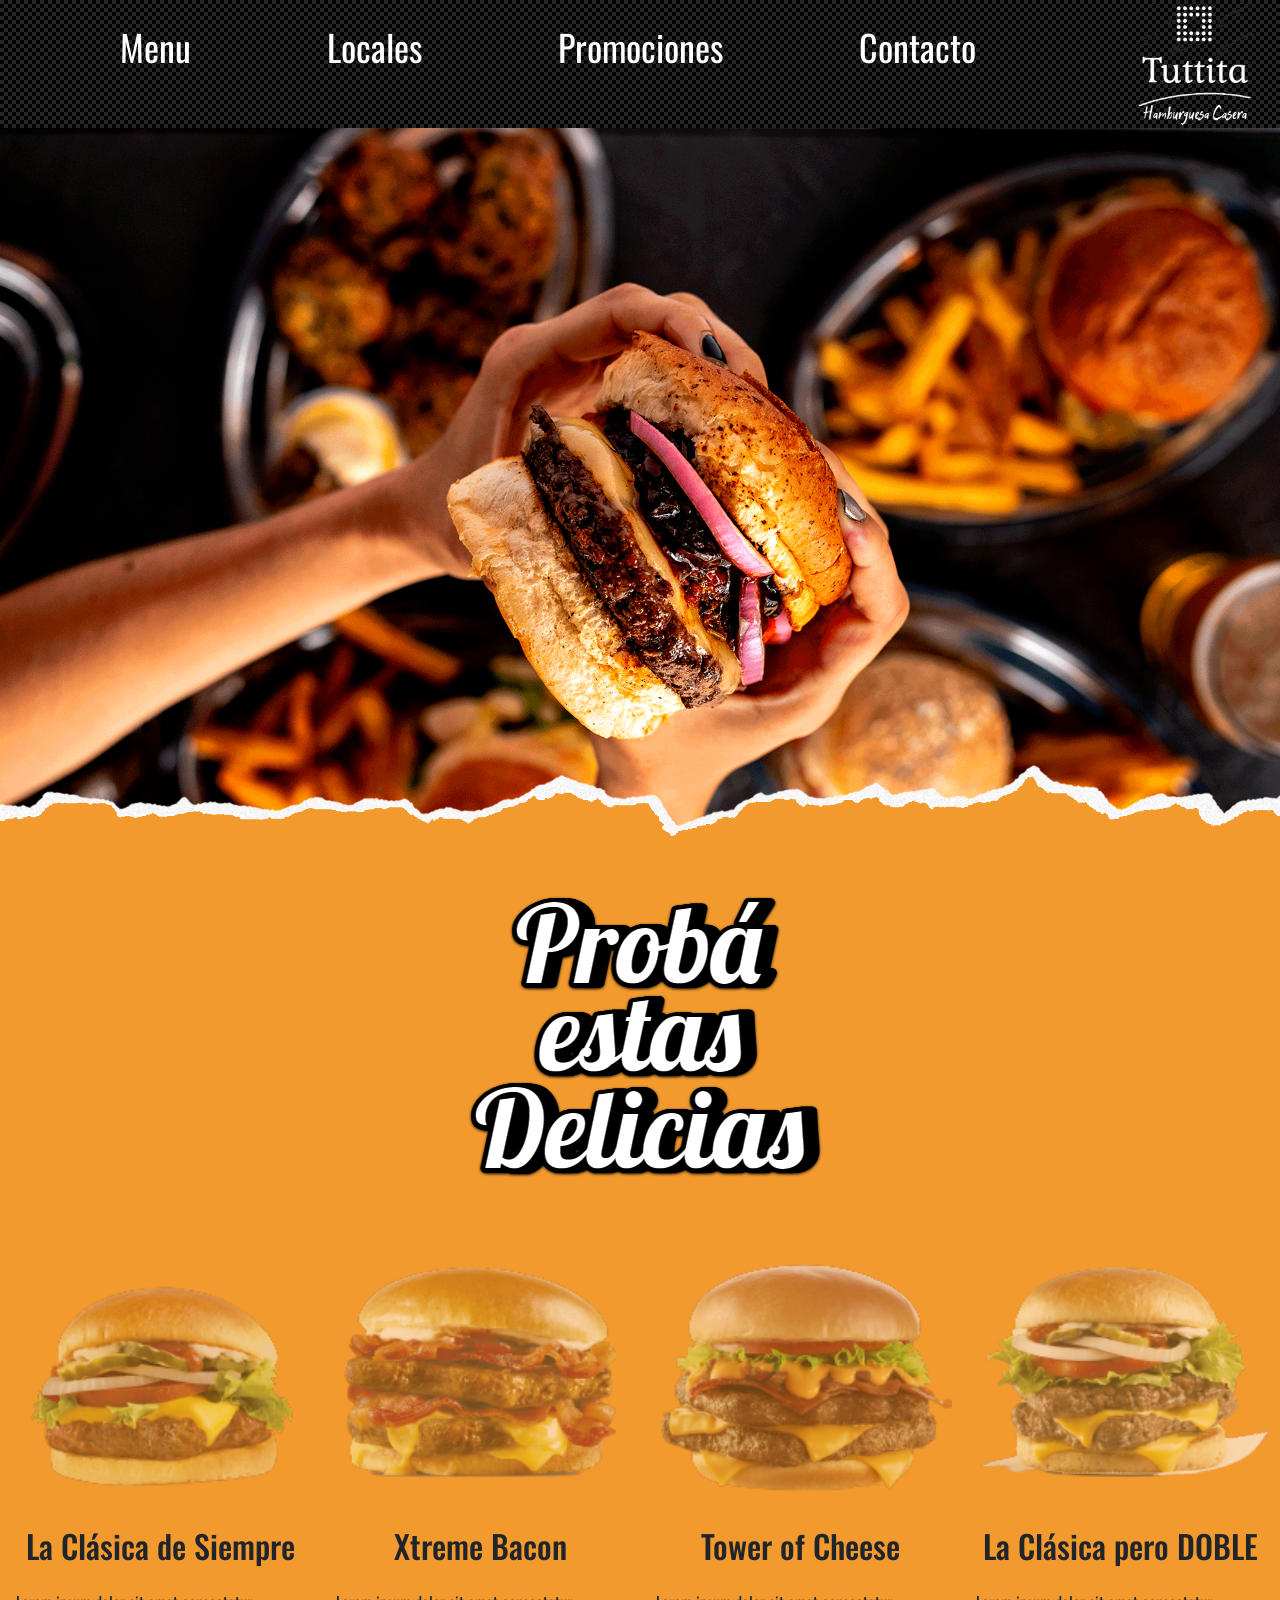
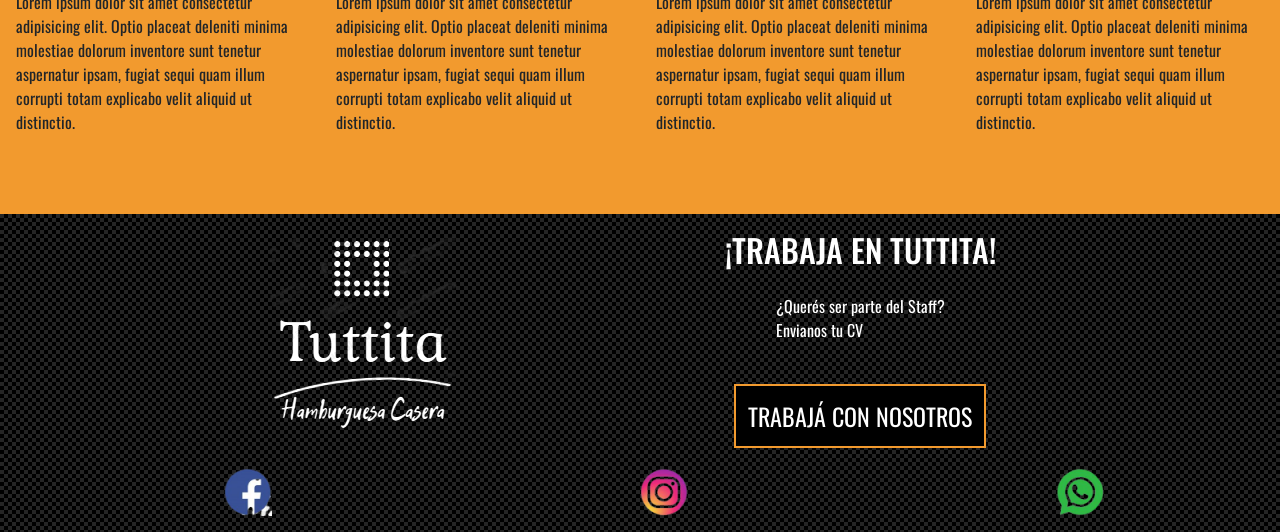
==== index.html @ 18575b44 "sin detalles" ====
<!DOCTYPE html>
<html lang="en">

<head>
	<meta charset="UTF-8">
	<meta name="viewport" content="width=device-width">
	<link rel="shortcut icon" href="./img/favicon.png">
	<link rel="stylesheet" href="./bootstrap/css/bootstrap.min.css">
	<script src="./bootstrap/js/jquery.slim.min.js"></script>
	<script src="./bootstrap/js/bootstrap.bundle.min.js"></script>
	<link rel="stylesheet" href="./css/estilos.css">
	<title>TUTTITA</title>
</head>

<body>
	<!-- Wrapper -->
	<div id="wrapper">
		<!-- Header -->
		<header>
			<div>
			<nav class="navbar navbar-expand-md navbar-dark justify-content-start mt-1">
				<a class="navbar-brand" href="#"></a>
				<button class="navbar-toggler mt-1" type="button" data-toggle="collapse"
					data-target="#navbarSupportedContent" aria-controls="navbarSupportedContent" aria-expanded="false"
					aria-label="Toggle navigation">
					<span class="navbar-toggler-icon"></span>
				</button>
				
					<div class="collapse navbar-collapse" id="navbarSupportedContent">
						<ul class="navbar-nav mr-auto">
							<li class="nav-item">
								<a class="nav-link" href="./pages/menu.html">Menu</a></a>
							</li>
							<li class="nav-item">
								<a class="nav-link" href="./pages/Locales.html">Locales</a>
							</li>
							<li class="nav-item">
								<a class="nav-link" href="./pages/promociones.html">Promociones</a>
							</li>
							<li class="nav-item">
								<a class="nav-link" href="./pages/contacto.html">Contacto</a>
							</li>
						</ul>
					</div>
			</nav>
			</div>
			<div>
				<a class="logo_link" href="./index.html"> <img class="logo"
						src="./img/logo2-removebg-preview.png" alt="logo_tuttita"></a>
			</div>

		</header>
		<!-- Hamburguesa de Fondo -->
		<section id="HamburguesaFondo">
			<div class="hamburguer1920">
				<img src="./img/fondo1920x1080.png" alt="Hamburguesa de Fondo">
			</div>
		</section>
		<!-- Disfruta estas delicias -->
		<section id="Cartel">
			<div>
				<img src="./img/inkpx-word-art.png" alt="Cartel">
			</div>
		</section>
		<!-- Hamburguesas -->
		<section id="burguershow">
			<div class="hamburguers">
				<div class="burguer_image">
					<img src="./img/Hamburguesas sin bg/ClasicaSimple.png" alt="Hamburguesa Clasica">
					<h2>La Clásica de Siempre</h2>
					<p>Lorem ipsum dolor sit amet consectetur adipisicing elit. Optio placeat deleniti minima molestiae
						dolorum inventore sunt tenetur aspernatur ipsam, fugiat sequi quam illum corrupti totam
						explicabo velit aliquid ut distinctio.</p>
				</div>
				<div class="burguer_image">
					<img src="./img/Hamburguesas sin bg/BaconFull.png" alt="Hamburguesa con Bacon">
					<h2>Xtreme Bacon</h2>
					<p>Lorem ipsum dolor sit amet consectetur adipisicing elit. Optio placeat deleniti minima molestiae
						dolorum inventore sunt tenetur aspernatur ipsam, fugiat sequi quam illum corrupti totam
						explicabo velit aliquid ut distinctio.</p>
				</div>
				<div class="burguer_image">
					<img src="./img/Hamburguesas sin bg/FullCheddar.png" alt="Hamburguesa con Cheddar">
					<h2>Tower of Cheese</h2>
					<p>Lorem ipsum dolor sit amet consectetur adipisicing elit. Optio placeat deleniti minima molestiae
						dolorum inventore sunt tenetur aspernatur ipsam, fugiat sequi quam illum corrupti totam
						explicabo velit aliquid ut distinctio.</p>
				</div>
				<div class="burguer_image">
					<img src="./img/Hamburguesas sin bg/ClasicaDoble.png" alt="Hamburguesa con Cheddar">
					<h2>La Clásica pero DOBLE</h2>
					<p>Lorem ipsum dolor sit amet consectetur adipisicing elit. Optio placeat deleniti minima molestiae
						dolorum inventore sunt tenetur aspernatur ipsam, fugiat sequi quam illum corrupti totam
						explicabo velit aliquid ut distinctio.</p>
				</div>
			</div>
		</section>
		<!-- My Footer -->
		<footer id="myfooter">
			<div class="footerdad">
				<div class="logo_footer">
					<img src="./img/logo2-removebg-preview.png" alt="logo_tuttita">
				</div>
				<div class="workwithus">
					<h2>¡TRABAJA EN TUTTITA!</h2>
					<p>¿Querés ser parte del Staff?<br />
						Envianos tu CV</p>
						<br />
					<a class="trabaja" href="mailto:tuttirodriguez@gmail.com">TRABAJÁ CON NOSOTROS</a>
				</div>
			</div>
			<div class="Socialsc d-flex justify-content-around p-3">
				<div>
					<a href="#"></a>
					<img src="./img/facebookicono-removebg-preview.png" alt="icono de facebook">
				</div>
				<div>
					<a href="#"></a>
					<img src="./img/instagramicono-removebg-preview.png" alt="icono de instagram">
				</div>
				<div>
					<a href="#"></a>
					<img src="./img/Whatssap-removebg-preview.png" alt="icono de Whatssap">
				</div>
			</div>
		</footer>
	</div>
</body>

</html>
---- css/estilos.css ----
@import url('https://fonts.googleapis.com/css2?family=Oswald:wght@300&display=swap');

* {
    margin: 0;
    padding: 0;
    box-sizing: border-box;
}

html,
body {
    width: 100%;
    height: 100vh;
    box-sizing: border-box;
    font-family: Oswald;
    background-color: #F29A2E;
}

/* WRAPPER-INDEX */

#wrapper {
    display: grid;
    grid-template-areas:
        "header"
        "imagenfondo"
        "cartel"
        "burgas"
        "footer";
    grid-template-rows: auto;
    width: 100%;
    height: 100vh;
}

header {
    grid-area: header;
    background-image: url(../img/tramaHeader.png);
    background-repeat: repeat;
    background-color: black;
    display: flex;
    justify-content: space-between;
}

.logo {
    width: 5em;
}

li,
a {
    list-style-type: none;
    text-decoration: none;
    margin: 0 1em;
    color: white;
    font-size: 1.5em;
}


.navbar-dark .navbar-nav .nav-link {
    color: white;
}

.navbar-dark .navbar-nav .nav-link:hover {
    text-decoration: none;
    color: #F29A2E;
    transition: all 0.25s;
}

#HamburguesaFondo {
    grid-area: imagenfondo;
    display: flex;
    justify-content: center;
}


.hamburguer1920 img {
    width: 100%;
}

section#Cartel {
    grid-area: cartel;
    display: flex;
    justify-content: center;
}

section#burguershow {
    grid-area: burgas;
    display: flex;
    flex-direction: column;
}

.hamburguers {
    display: flex;
    justify-content: space-around;
    flex-direction: row;
    margin-bottom: 3em;
}

.burguer_image {
    display: flex;
    flex-direction: column;
    align-items: center;
}

.burguer_image img {
    width: 19em;
    opacity: 0.6;
}

.burguer_image img:hover {
    opacity: 1;
    transform: scale(1.10);
    transition: all 1s;
}

p {
    padding: 1em;
}

#myfooter {
    grid-area: footer;
    background-image: url(../img/tramaHeader.png);
    background-color: black;
    color: #fff;
}

.footerdad {
    display: flex;
    justify-content: space-evenly;
    padding: 1.1em;
}

.workwithus h2, p {
    display: flex;
    justify-content: center;
}

.trabaja {
    border: 2px solid #F29A2E;
    padding: 0.5em;
    background-color: black;
}

.trabaja:hover {
    text-decoration: none;
    color: #F29A2E;
    transition: all 0.25s;
}



.Socialsc img {
    width: 3em;
}


/* INDEX MEDIA QUERY */

@media screen and (min-width:992px) and (max-width:1199px) {
    
    .logo {
        width: 70%;
    }
}

@media screen and (min-width:768px) and (max-width:991px) {
    
    .logo {
        width: 50%;
    }
}

@media screen and (min-width:576px) and (max-width:767px) {
    
    .logo {
        width: 5%;
        visibility: hidden;
    }

    .hamburguers {
        display: flex;
        justify-content: space-around;
        flex-wrap: wrap;
    }

    .burguer_image {
        width: 20em;
    }
}

@media screen and (min-width:361px) and (max-width:575px) {

    

    .logo {
        width: 5%;
        visibility: hidden;
    }

    .hamburguers {
        display: flex;
        justify-content: space-around;
        flex-wrap: wrap;
    }

    .burguer_image {
        width: 20em;
    }

    .logowithsocials img {
        width: 75%;
    }

    .trabaja {
        font-size: 1em;
    }
}

@media screen and (min-width:0px) and (max-width:360px) {

    

    body {
        font-size: 0.6rem;
    }

    .logo {
        width: 5%;
        visibility: hidden;
    }

    .hamburguers {
        display: flex;
        justify-content: space-around;
        flex-direction: column;
        align-items: center;
        margin-bottom: 3em;
        margin: 0 10em 10em 10em;
    }

    .burguer_image img {
        width: 90%;
    }

    .workwithus a {
        font-size: 1em;
    }

    p {
        visibility: hidden;
    }

}
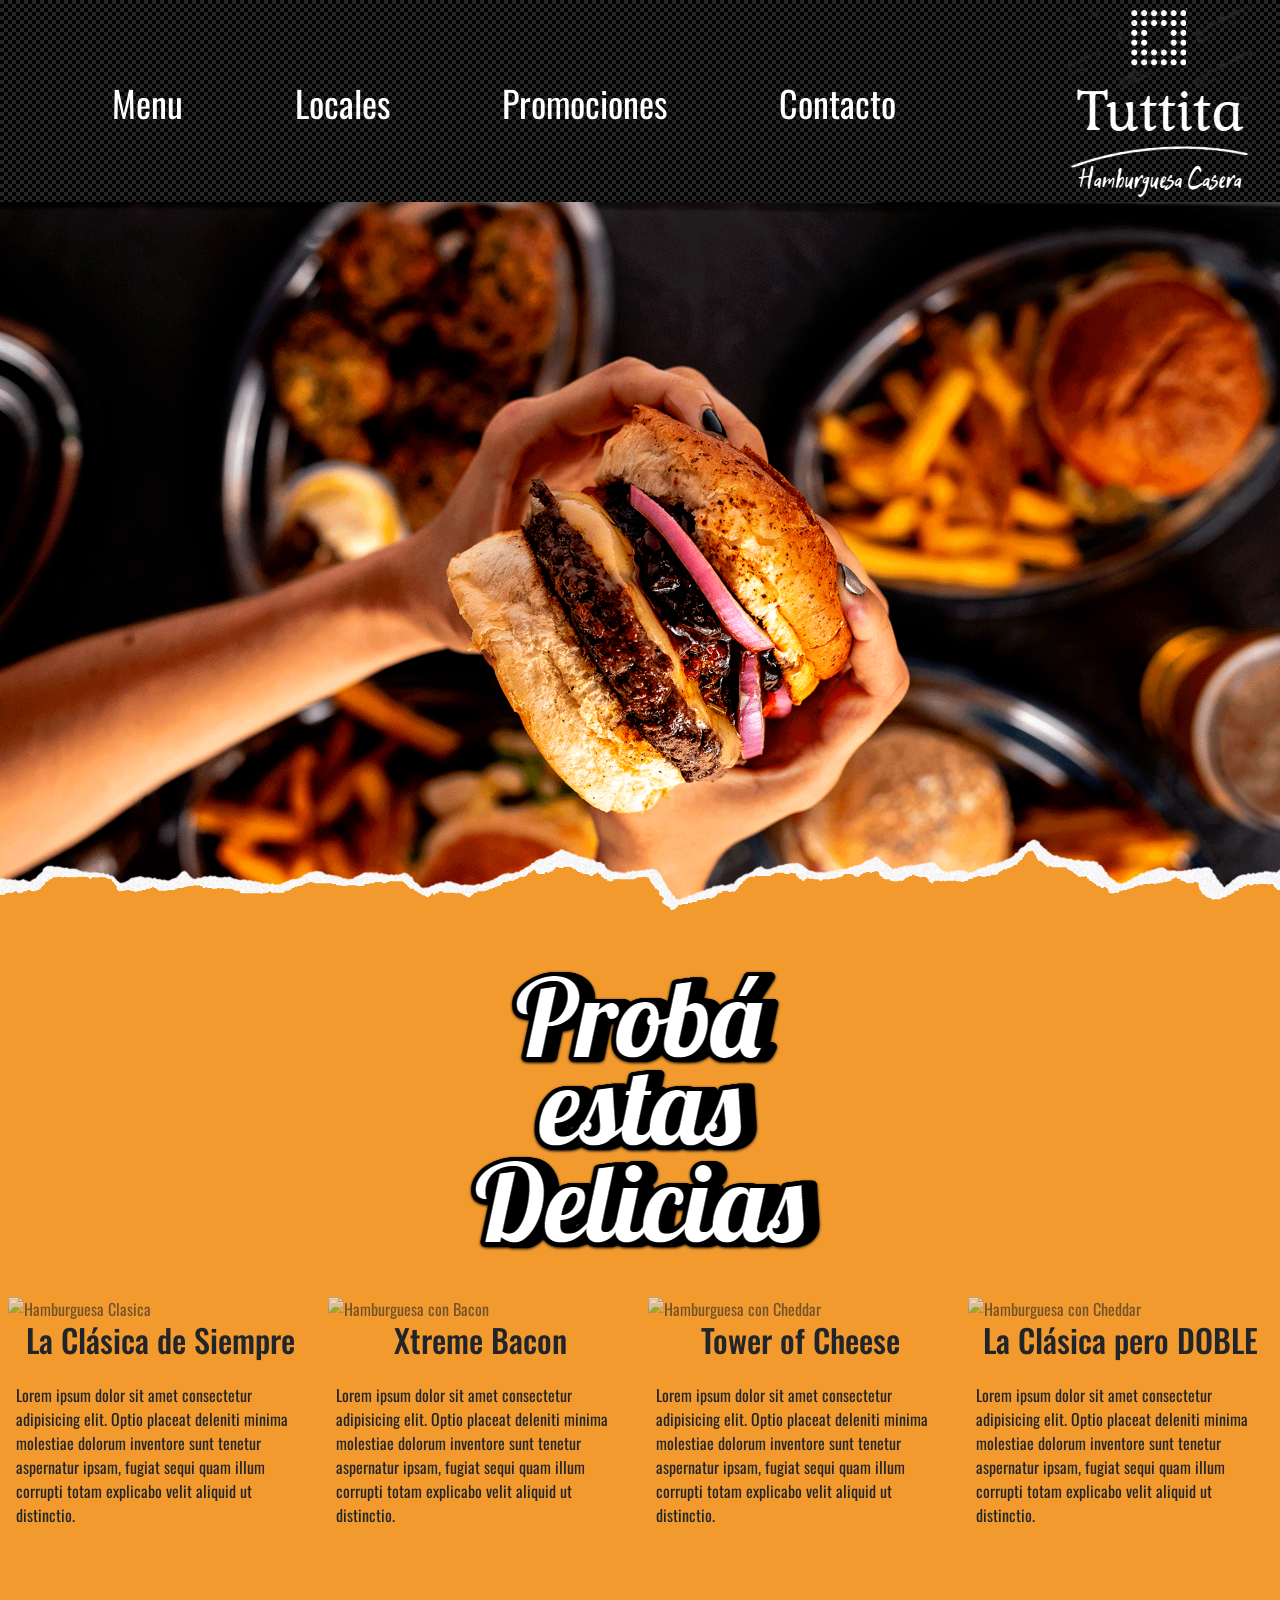
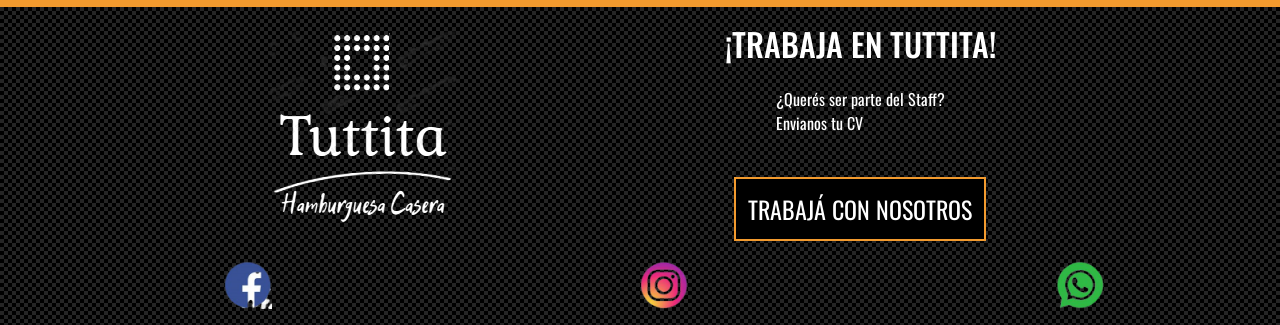
==== commit e2c663ba: "actualizacion del dia 07/07/2022" ====
--- a/index.html
+++ b/index.html
@@ -17,7 +17,7 @@
 	<div id="wrapper">
 		<!-- Header -->
 		<header>
-			<div>
+			<div class="menu_item">
 			<nav class="navbar navbar-expand-md navbar-dark justify-content-start mt-1">
 				<a class="navbar-brand" href="#"></a>
 				<button class="navbar-toggler mt-1" type="button" data-toggle="collapse"
@@ -32,7 +32,7 @@
 								<a class="nav-link" href="./pages/menu.html">Menu</a></a>
 							</li>
 							<li class="nav-item">
-								<a class="nav-link" href="./pages/Locales.html">Locales</a>
+								<a class="nav-link" href="./pages/locales.html">Locales</a>
 							</li>
 							<li class="nav-item">
 								<a class="nav-link" href="./pages/promociones.html">Promociones</a>
@@ -44,9 +44,8 @@
 					</div>
 			</nav>
 			</div>
-			<div>
-				<a class="logo_link" href="./index.html"> <img class="logo"
-						src="./img/logo2-removebg-preview.png" alt="logo_tuttita"></a>
+			<div class="logo_header">
+				<a class="logo_link" href="./index.html"> <img src="./img/logo2-removebg-preview.png" alt="logo_tuttita"></a>
 			</div>
 
 		</header>
@@ -66,28 +65,28 @@
 		<section id="burguershow">
 			<div class="hamburguers">
 				<div class="burguer_image">
-					<img src="./img/Hamburguesas sin bg/ClasicaSimple.png" alt="Hamburguesa Clasica">
+					<img src="./img/Hamburguesassinbg/ClasicaSimple.png" alt="Hamburguesa Clasica">
 					<h2>La Clásica de Siempre</h2>
 					<p>Lorem ipsum dolor sit amet consectetur adipisicing elit. Optio placeat deleniti minima molestiae
 						dolorum inventore sunt tenetur aspernatur ipsam, fugiat sequi quam illum corrupti totam
 						explicabo velit aliquid ut distinctio.</p>
 				</div>
 				<div class="burguer_image">
-					<img src="./img/Hamburguesas sin bg/BaconFull.png" alt="Hamburguesa con Bacon">
+					<img src="./img/Hamburguesassinbg/BaconFull.png" alt="Hamburguesa con Bacon">
 					<h2>Xtreme Bacon</h2>
 					<p>Lorem ipsum dolor sit amet consectetur adipisicing elit. Optio placeat deleniti minima molestiae
 						dolorum inventore sunt tenetur aspernatur ipsam, fugiat sequi quam illum corrupti totam
 						explicabo velit aliquid ut distinctio.</p>
 				</div>
 				<div class="burguer_image">
-					<img src="./img/Hamburguesas sin bg/FullCheddar.png" alt="Hamburguesa con Cheddar">
+					<img src="./img/Hamburguesassinbg/FullCheddar.png" alt="Hamburguesa con Cheddar">
 					<h2>Tower of Cheese</h2>
 					<p>Lorem ipsum dolor sit amet consectetur adipisicing elit. Optio placeat deleniti minima molestiae
 						dolorum inventore sunt tenetur aspernatur ipsam, fugiat sequi quam illum corrupti totam
 						explicabo velit aliquid ut distinctio.</p>
 				</div>
 				<div class="burguer_image">
-					<img src="./img/Hamburguesas sin bg/ClasicaDoble.png" alt="Hamburguesa con Cheddar">
+					<img src="./img/Hamburguesassinbg/ClasicaDoble.png" alt="Hamburguesa con Cheddar">
 					<h2>La Clásica pero DOBLE</h2>
 					<p>Lorem ipsum dolor sit amet consectetur adipisicing elit. Optio placeat deleniti minima molestiae
 						dolorum inventore sunt tenetur aspernatur ipsam, fugiat sequi quam illum corrupti totam
--- a/css/estilos.css
+++ b/css/estilos.css
@@ -39,17 +39,21 @@
     justify-content: space-between;
 }
 
-.logo {
-    width: 5em;
+.menu_item {
+    display: flex;
 }
 
 li,
 a {
     list-style-type: none;
     text-decoration: none;
-    margin: 0 1em;
+    margin: 0 1.5rem;
     color: white;
     font-size: 1.5em;
+}
+
+.logo {
+    width: 15rem;
 }
 
 
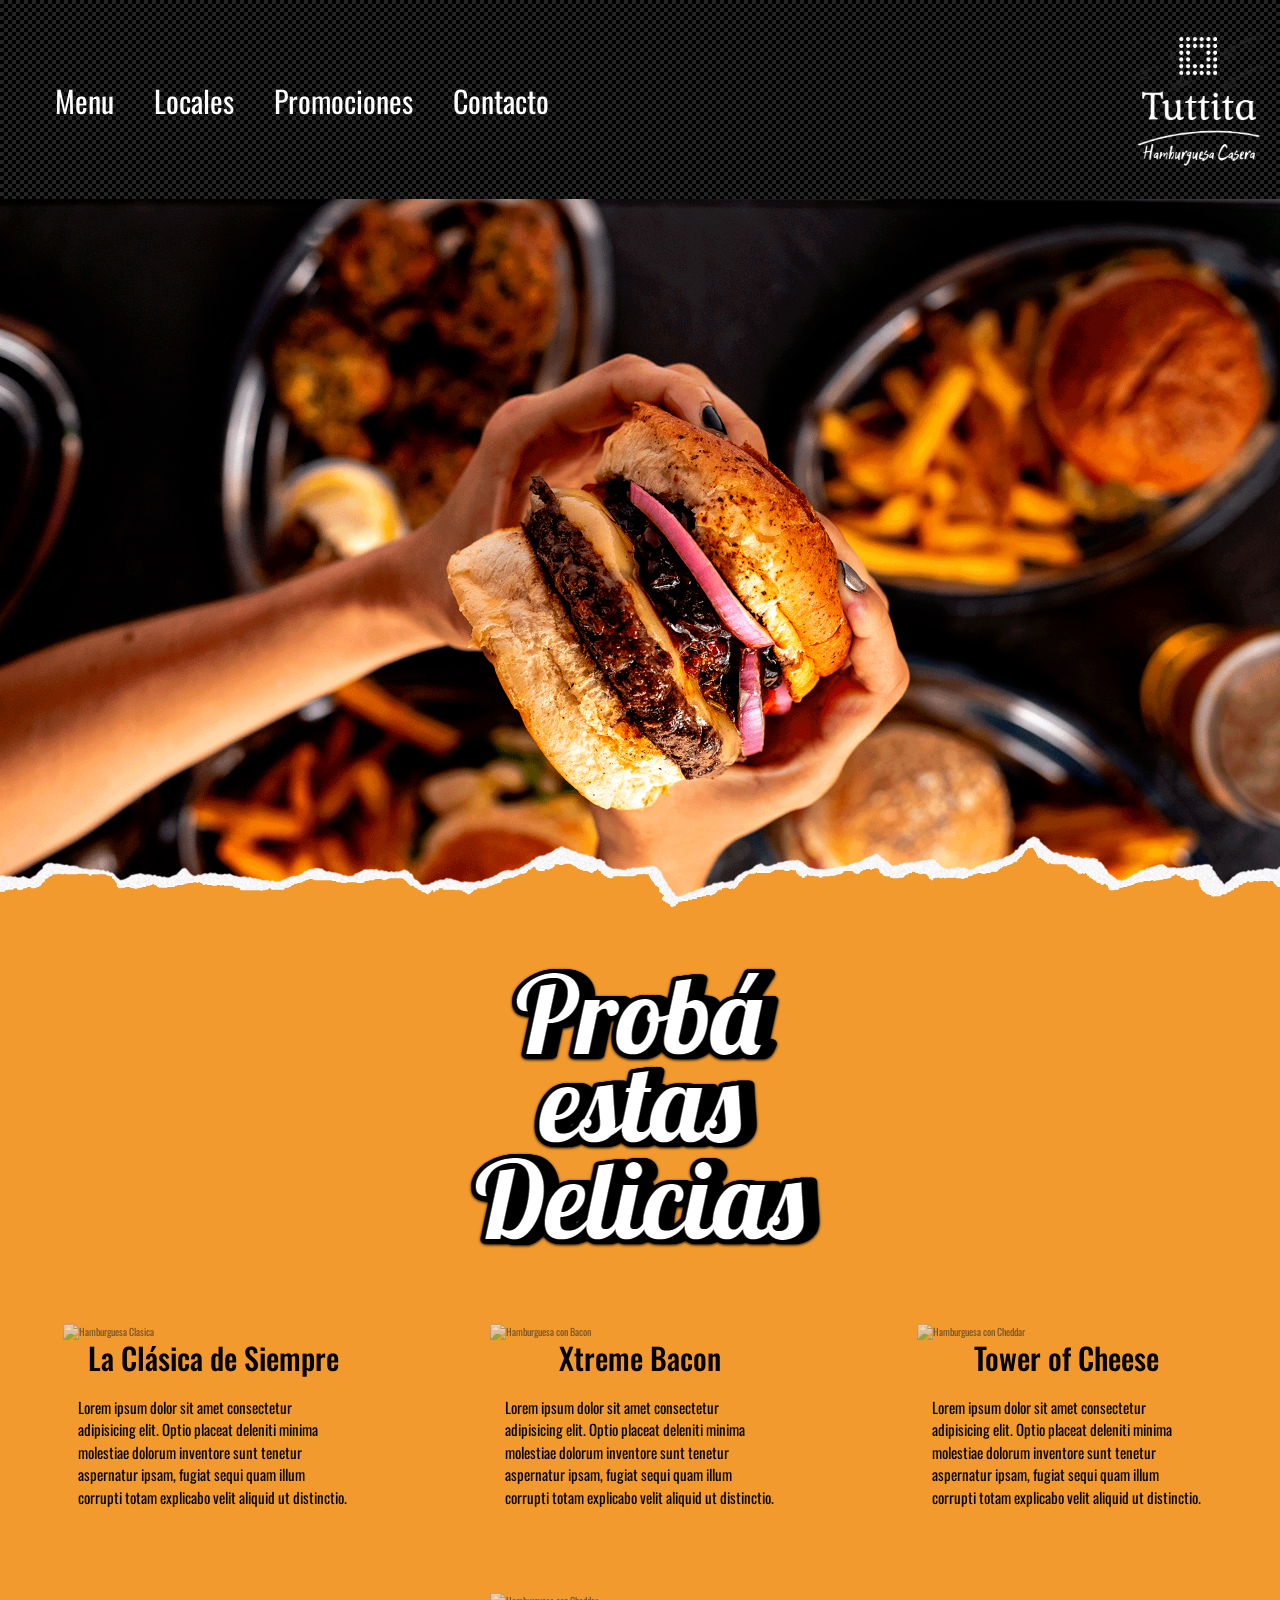
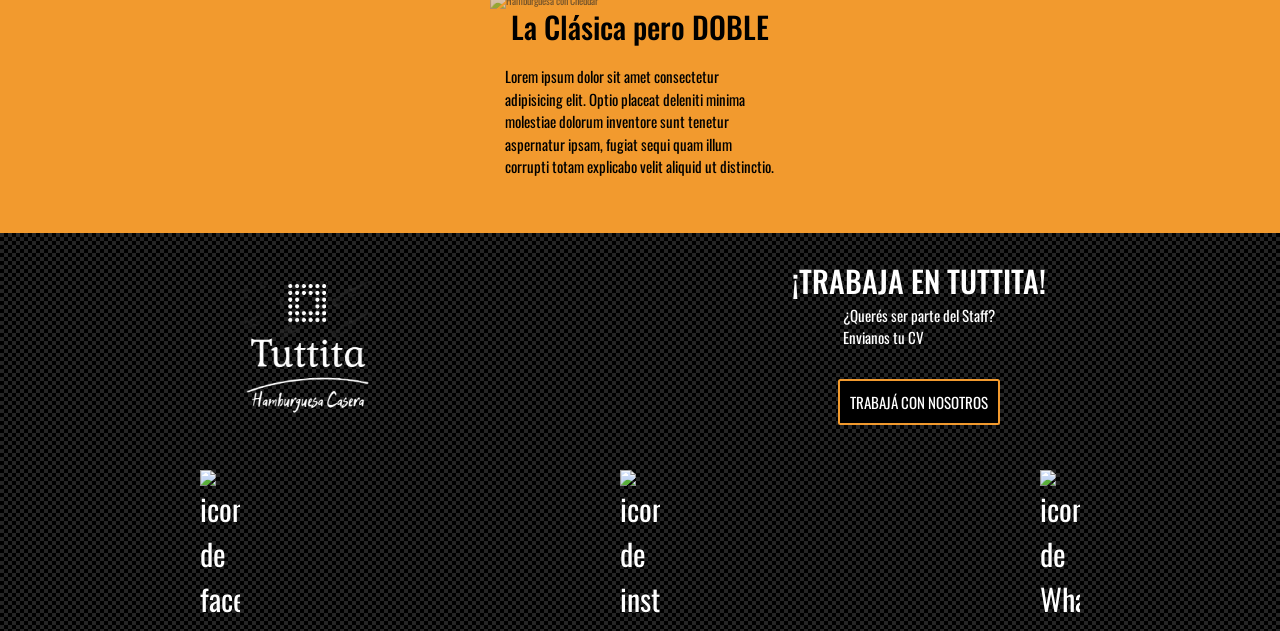
==== commit eb0255bb: "Add files via upload" ====
--- a/index.html
+++ b/index.html
@@ -1,31 +1,40 @@
 <!DOCTYPE html>
 <html lang="en">
 
-<head>
-	<meta charset="UTF-8">
-	<meta name="viewport" content="width=device-width">
-	<link rel="shortcut icon" href="./img/favicon.png">
-	<link rel="stylesheet" href="./bootstrap/css/bootstrap.min.css">
-	<script src="./bootstrap/js/jquery.slim.min.js"></script>
-	<script src="./bootstrap/js/bootstrap.bundle.min.js"></script>
-	<link rel="stylesheet" href="./css/estilos.css">
-	<title>TUTTITA</title>
-</head>
+	<head>
+		<meta charset="UTF-8">
+		<meta name="viewport" content="width=device-width">
+		<link rel="shortcut icon" href="./img/favicon.png">
+		<meta name="description" content="Tuttita hamburguesas caseras para la Familia">
+		<meta name="keywords" content="hamburguesa,  cheddar, bacon, queso, comida rápida">
+		<link rel="stylesheet" href="./bootstrap/css/bootstrap.min.css">
+		<script src="./bootstrap/js/jquery.slim.min.js"></script>
+		<script src="./bootstrap/js/bootstrap.bundle.min.js"></script>
+		<link rel="stylesheet" href="https://unpkg.com/aos@2.3.1/dist/aos.css">
+		<script src="https://unpkg.com/aos@2.3.1/dist/aos.js"></script>
+		<link rel="stylesheet" href="./css/style.css">
+		<title>TUTTITA</title>
+	</head>
 
-<body>
+<body data-aos-easing="ease-out-back" data-aos-duration="1000" data-aos-delay="0">
+	<script>
+		AOS.init ({
+			duration: 1200,
+		})
+	</script>
 	<!-- Wrapper -->
 	<div id="wrapper">
 		<!-- Header -->
 		<header>
 			<div class="menu_item">
-			<nav class="navbar navbar-expand-md navbar-dark justify-content-start mt-1">
-				<a class="navbar-brand" href="#"></a>
-				<button class="navbar-toggler mt-1" type="button" data-toggle="collapse"
-					data-target="#navbarSupportedContent" aria-controls="navbarSupportedContent" aria-expanded="false"
-					aria-label="Toggle navigation">
-					<span class="navbar-toggler-icon"></span>
-				</button>
-				
+				<nav class="navbar navbar-expand-md navbar-dark justify-content-start mt-1">
+					<a class="navbar-brand" href="#"></a>
+					<button class="navbar-toggler mt-1" type="button" data-toggle="collapse"
+						data-target="#navbarSupportedContent" aria-controls="navbarSupportedContent"
+						aria-expanded="false" aria-label="Toggle navigation">
+						<span class="navbar-toggler-icon"></span>
+					</button>
+
 					<div class="collapse navbar-collapse" id="navbarSupportedContent">
 						<ul class="navbar-nav mr-auto">
 							<li class="nav-item">
@@ -42,10 +51,11 @@
 							</li>
 						</ul>
 					</div>
-			</nav>
+				</nav>
 			</div>
 			<div class="logo_header">
-				<a class="logo_link" href="./index.html"> <img src="./img/logo2-removebg-preview.png" alt="logo_tuttita"></a>
+				<a class="logo_link" href="./index.html"> <img src="./img/logo2-removebg-preview.png"
+						alt="logo_tuttita"></a>
 			</div>
 
 		</header>
@@ -57,35 +67,35 @@
 		</section>
 		<!-- Disfruta estas delicias -->
 		<section id="Cartel">
-			<div>
+			<div class="aos-init" data-aos="zoom-in-up">
 				<img src="./img/inkpx-word-art.png" alt="Cartel">
 			</div>
 		</section>
 		<!-- Hamburguesas -->
 		<section id="burguershow">
 			<div class="hamburguers">
-				<div class="burguer_image">
+				<div class="burguer_image aos-init" data-aos="zoom-in-right">
 					<img src="./img/Hamburguesassinbg/ClasicaSimple.png" alt="Hamburguesa Clasica">
 					<h2>La Clásica de Siempre</h2>
 					<p>Lorem ipsum dolor sit amet consectetur adipisicing elit. Optio placeat deleniti minima molestiae
 						dolorum inventore sunt tenetur aspernatur ipsam, fugiat sequi quam illum corrupti totam
 						explicabo velit aliquid ut distinctio.</p>
 				</div>
-				<div class="burguer_image">
+				<div class="burguer_image aos-init" data-aos="zoom-in-right">
 					<img src="./img/Hamburguesassinbg/BaconFull.png" alt="Hamburguesa con Bacon">
 					<h2>Xtreme Bacon</h2>
 					<p>Lorem ipsum dolor sit amet consectetur adipisicing elit. Optio placeat deleniti minima molestiae
 						dolorum inventore sunt tenetur aspernatur ipsam, fugiat sequi quam illum corrupti totam
 						explicabo velit aliquid ut distinctio.</p>
 				</div>
-				<div class="burguer_image">
+				<div class="burguer_image aos-init" data-aos="zoom-in-left">
 					<img src="./img/Hamburguesassinbg/FullCheddar.png" alt="Hamburguesa con Cheddar">
 					<h2>Tower of Cheese</h2>
 					<p>Lorem ipsum dolor sit amet consectetur adipisicing elit. Optio placeat deleniti minima molestiae
 						dolorum inventore sunt tenetur aspernatur ipsam, fugiat sequi quam illum corrupti totam
 						explicabo velit aliquid ut distinctio.</p>
 				</div>
-				<div class="burguer_image">
+				<div class="burguer_image aos-init" data-aos="zoom-in-left">
 					<img src="./img/Hamburguesassinbg/ClasicaDoble.png" alt="Hamburguesa con Cheddar">
 					<h2>La Clásica pero DOBLE</h2>
 					<p>Lorem ipsum dolor sit amet consectetur adipisicing elit. Optio placeat deleniti minima molestiae
@@ -96,34 +106,44 @@
 		</section>
 		<!-- My Footer -->
 		<footer id="myfooter">
-			<div class="footerdad">
+			<div class="logo_work">
 				<div class="logo_footer">
-					<img src="./img/logo2-removebg-preview.png" alt="logo_tuttita">
+					<img src="./img/logo2-removebg-preview.png" alt="logo">
 				</div>
 				<div class="workwithus">
 					<h2>¡TRABAJA EN TUTTITA!</h2>
 					<p>¿Querés ser parte del Staff?<br />
 						Envianos tu CV</p>
-						<br />
-					<a class="trabaja" href="mailto:tuttirodriguez@gmail.com">TRABAJÁ CON NOSOTROS</a>
+					<br />
+					<a href="mailto:tuttirodriguez@gmail.com" class="btn"><button type="button"
+							class="btn btn-primary">TRABAJÁ CON NOSOTROS</button></a>
+					<!-- <a class="trabaja" href="mailto:tuttirodriguez@gmail.com">TRABAJÁ CON NOSOTROS</a> -->
 				</div>
 			</div>
-			<div class="Socialsc d-flex justify-content-around p-3">
-				<div>
-					<a href="#"></a>
-					<img src="./img/facebookicono-removebg-preview.png" alt="icono de facebook">
+			<div class="socialsc d-flex justify-content-around p-3">
+				<div class="socialicon">
+					<a href="#">
+						<img src="./img/facebook.png" alt="icono de facebook">
+					</a>
+
 				</div>
-				<div>
-					<a href="#"></a>
-					<img src="./img/instagramicono-removebg-preview.png" alt="icono de instagram">
+				<div class="socialicon">
+					<a href="#">
+						<img src="./img/instagram.png" alt="icono de instagram">
+					</a>
+
 				</div>
-				<div>
-					<a href="#"></a>
-					<img src="./img/Whatssap-removebg-preview.png" alt="icono de Whatssap">
+				<div class="socialicon">
+					<a href="#">
+						<img src="./img/whatsapp.png" alt="icono de Whatssap">
+					</a>
+
 				</div>
 			</div>
+
 		</footer>
 	</div>
+
 </body>
 
 </html>
--- a/css/style.css
+++ b/css/style.css
@@ -0,0 +1,5 @@
+@import url("https://fonts.googleapis.com/css2?family=Oswald:wght@300&display=swap");*::after,*::before,*{margin:0;padding:0;box-sizing:border-box}html{font-size:62.5%}body{font-family:"Oswald"}ul{list-style-type:none}a{text-decoration:none;font-family:"Oswald";color:#fff}img{width:100%}body{width:100%;height:100vh;background-color:#F29A2E}#wrapper{display:grid;grid-template-areas:"header"+ "imagenfondo"+ "cartel"+ "burgas"+ "footer";grid-template-rows:auto;width:100%;height:100vh}header{grid-area:header;background-image:url(../img/tramaHeader.png);background-repeat:repeat;background-color:#000;display:flex;justify-content:space-between}.menu_item{display:flex}a{font-size:3em;margin:0 1.5rem}.logo_header{width:15rem;padding:1em;margin:2em}.navbar-dark .navbar-toggler-icon{width:4rem;height:4rem}.navbar-dark .navbar-nav .nav-link{color:#fff}.navbar-dark .navbar-nav .nav-link:hover{text-decoration:none;color:#F29A2E;transition:all 0.25s}#HamburguesaFondo{grid-area:imagenfondo;background-color:#F29A2E;display:flex;flex-direction:row;justify-content:center;align-items:center}section#Cartel{grid-area:cartel;background-color:#F29A2E;display:flex;flex-direction:row;justify-content:center;align-items:center}section#burguershow{grid-area:burgas;background-color:#F29A2E;display:flex;flex-direction:column;justify-content:center;align-items:center}.hamburguers{display:flex;flex-direction:row;justify-content:space-around;align-items:center;flex-wrap:wrap}.burguer_image{width:30rem;margin:3rem;display:flex;flex-direction:column;justify-content:center;align-items:center}.burguer_image img{width:30rem;opacity:0.6}.burguer_image img:hover{opacity:1;transform:scale(1.1);transition:all 1s}.burguer_image h2{font-size:3em;color:#000}.burguer_image p{font-size:1.5em;padding:1em;color:#000}#wrapper2{background-color:#F29A2E}h1{display:flex;flex-direction:row;justify-content:center;align-items:center;margin:1em;color:black;text-decoration:underline;font-size:6em}.ofertas{display:flex;flex-direction:row;justify-content:center;align-items:center;font-size:3em}#promotion img{width:30rem;height:30rem}.hamburguers_menu{display:flex;flex-direction:row;justify-content:center;align-items:center;flex-wrap:wrap;font-size:1.5rem;margin-bottom:1.5em}.hamburguer{display:flex;flex-direction:column;justify-content:center;align-items:center;border:2px solid black;margin:1em;width:30em;height:30em;border-radius:1em}#promotion:hover{background:#730E16;transform:scale(1.07);transition:all 1s;border-radius:2em}.hamburguer a{display:flex;flex-direction:row;justify-content:center;align-items:none}.hamburguer:hover{background:black;transform:scale(1.07);transition:all 1s;border-radius:2em}.hamburguer:hover h2,p{color:white}.hamburguer:hover p{color:white}.hamburguer img{display:flex;align-self:center;width:70%}.hamburguer h2{display:flex;align-self:center;text-align:center;font-weight:bold;font-size:3em;color:#000}.hamburguer p{display:flex;align-self:center;padding:5px;color:#000}.carousel-item h2{font-size:6em;text-shadow:2px 2px black}.carousel-item p{font-size:3em;text-shadow:2px 2px black}section#promociones h1{display:flex;flex-direction:row;justify-content:center;align-items:center;margin:1em;color:black;font-size:6em;font-weight:bold;text-decoration:underline}.hamburguers_promotions{display:flex;flex-direction:column}.hamburguers_promotions img{width:25%}.promotion{display:flex;justify-content:center;align-items:center;border:2px solid black;margin:2px}.promotion h2{font-size:3em;color:black;margin:2em;width:25%}.promotion p{font-size:1.5em;color:black;margin:1em;width:25%}#formulario{background-color:#F29A2E;display:flex;justify-content:center;font-size:1.5em}#formulario h2{font-size:3em;padding:0.5em}.boxform{display:flex;flex-direction:column;align-items:center}input[type=text],input[type=email]{width:40rem;font-size:3em;border:2px solid black;margin:0.1em 0}.sex{font-size:1.5em}textarea{width:30rem;height:10em;border:2px solid black}input[type=submit],input[type=reset]{border-radius:10px;padding:0.5em}footer{background-image:url(../img/tramaHeader.png);background-repeat:repeat;background-color:black;width:100%;position:relative;bottom:0;left:0;margin-bottom:0}#myfooter{grid-area:footer;background-image:url(../img/tramaHeader.png);background-color:#000;color:#fff}#myfooter2 h2{margin-top:3rem;padding:0 5rem;color:#fff}.logo_work{margin:3rem;display:flex;flex-direction:row;justify-content:space-around;align-items:center}.logo_work2{margin:0 3rem 3rem 3rem;display:flex;flex-direction:row;justify-content:space-around;align-items:center}.logo_footer{padding:1em;width:15rem}.workwithus{display:flex;flex-direction:column;justify-content:center;align-items:center}.workwithus h2{font-size:3em}.workwithus p{font-size:1.5em}.btn-primary{font-size:1.5em;border:2px solid #F29A2E;padding:1rem;background-color:#000}.btn-primary:hover{background-color:#F29A2E;color:#000;border:2px solid #F29A2E}.socialsc{display:flex;flex-direction:row;justify-content:space-around;align-items:center}.socialicon a{display:flex;flex-direction:none;justify-content:center;align-items:center}.socialicon a:hover{transform:scale(1.1);transition:all 1s}.socialsc img{width:4rem}@media screen and (min-width: 576px) and (max-width: 767px){.logo_header,.logo_footer{width:12.5rem;padding:1em;margin:2em}.hamburguers{display:flex;justify-content:space-around;flex-wrap:wrap}.carousel-item h2{font-size:3em;text-shadow:2px 2px black}.carousel-item p{font-size:1.5em;text-shadow:2px 2px black}}@media screen and (min-width: 361px) and (max-width: 575px){.logo_header,.logo_footer{width:10rem;padding:1em;margin:2em}.hamburguers{display:flex;justify-content:space-around;flex-wrap:wrap}.carousel-item h2{font-size:3em;text-shadow:2px 2px black}.carousel-item p{font-size:1.5em;text-shadow:2px 2px black}input[type=text],input[type=email]{width:25rem;font-size:1.5em;border:2px solid black;margin:0.1em 0}.sex{font-size:1em}textarea{width:20rem;height:10rem;border:2px solid black}input[type=submit],input[type=reset]{border-radius:10px;padding:0.5em}}@media screen and (min-width: 0px) and (max-width: 360px){.logo_header,.logo_footer{width:9rem;padding:1em;margin:2em}.hamburguers{display:flex;justify-content:space-around;flex-direction:column;align-items:center;margin-bottom:3em;margin:0 10em 10em 10em}.carousel-item h2{font-size:1.5em;text-shadow:2px 2px black}.carousel-item p{font-size:1em;text-shadow:2px 2px black}#formulario h2{font-size:1.5em}input[type=text],input[type=email]{width:20rem;font-size:1.5em;border:2px solid black;margin:0.1em 0}.sex{font-size:1em}textarea{width:15rem;height:8rem;border:2px solid black}input[type=submit],input[type=reset]{border-radius:10px;padding:0.5em}.workwithus p{font-size:1.5em}.workwithus p{font-size:1em}}
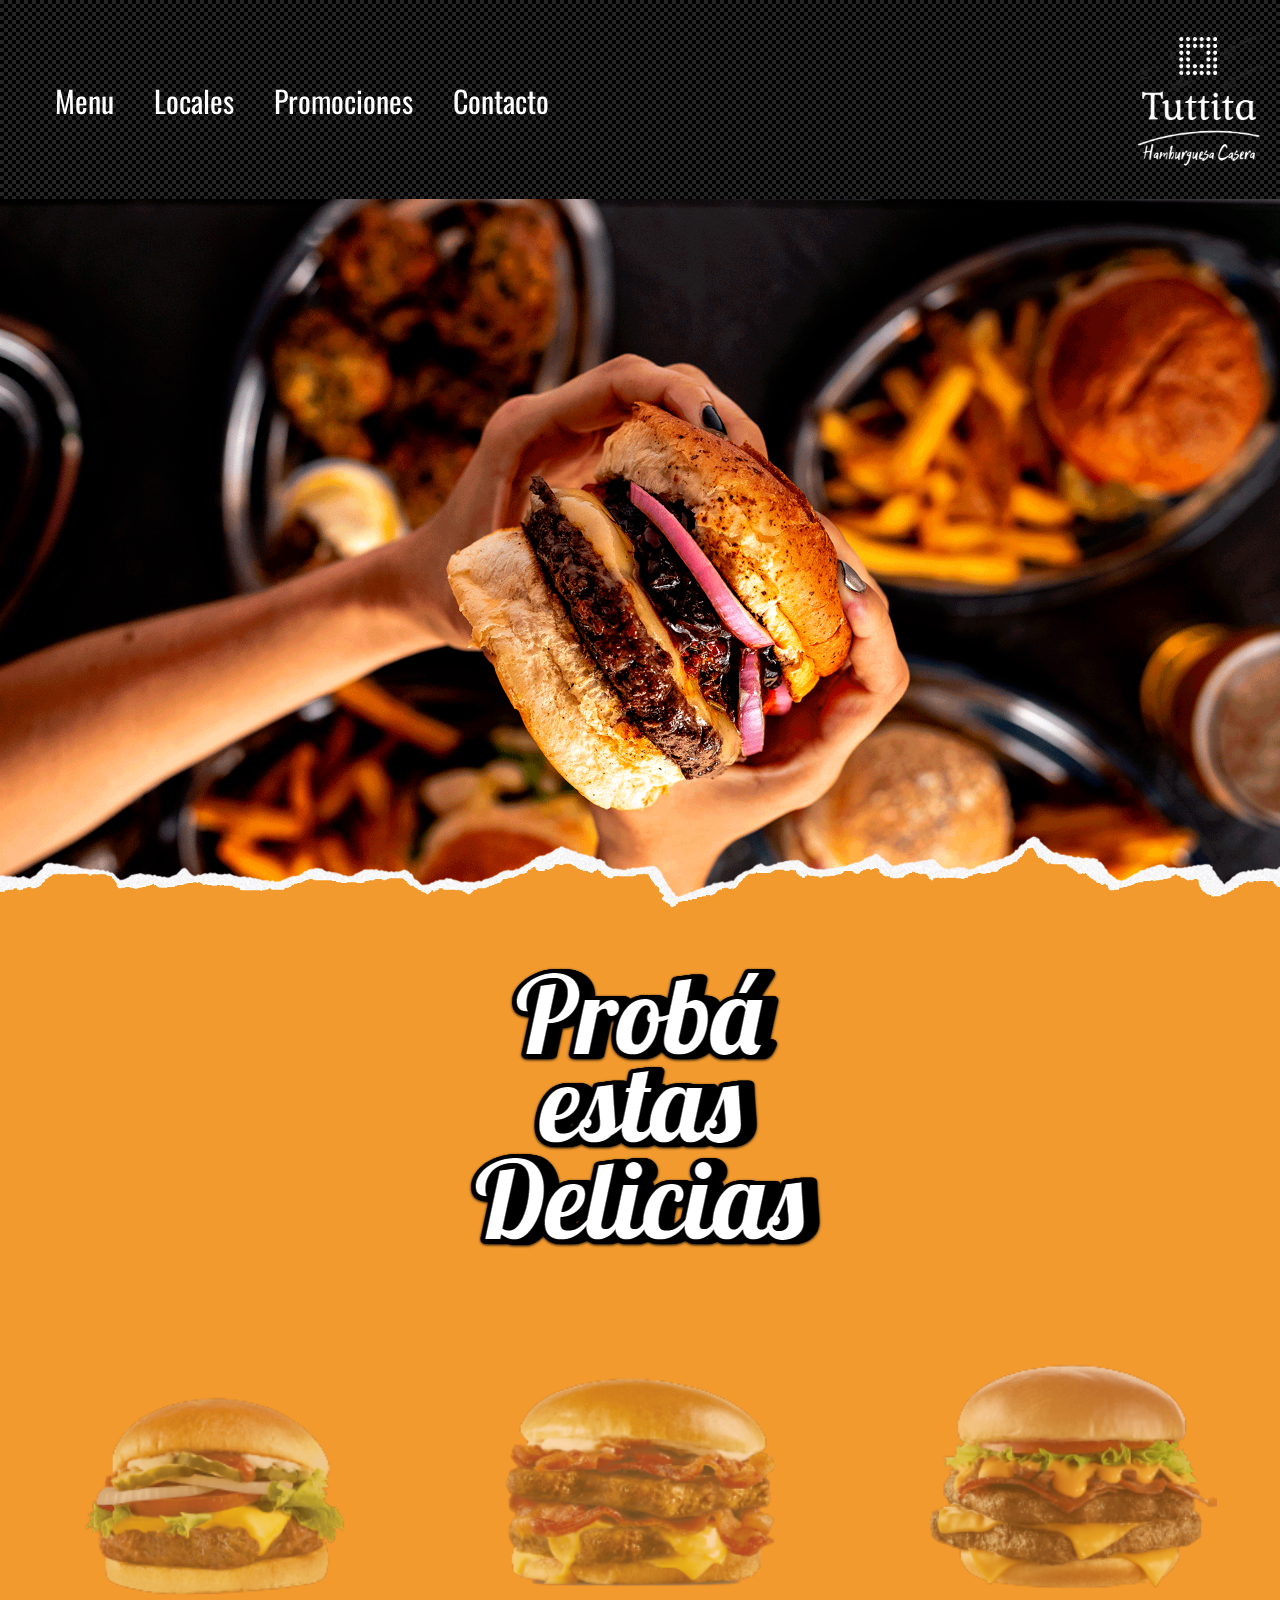
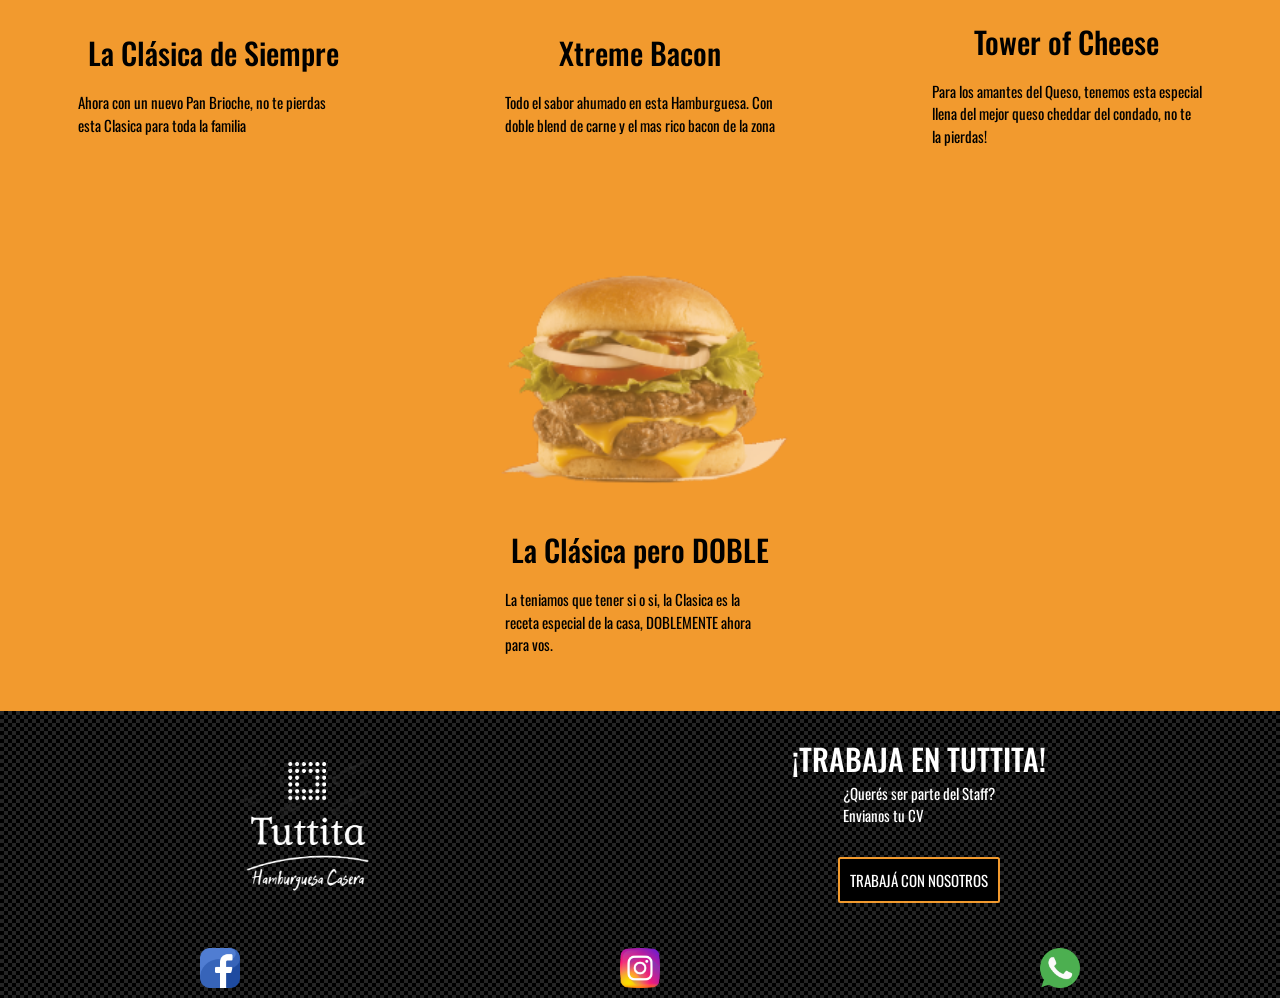
==== commit 6b61f2fc: "Add files via upload" ====
--- a/index.html
+++ b/index.html
@@ -77,30 +77,22 @@
 				<div class="burguer_image aos-init" data-aos="zoom-in-right">
 					<img src="./img/Hamburguesassinbg/ClasicaSimple.png" alt="Hamburguesa Clasica">
 					<h2>La Clásica de Siempre</h2>
-					<p>Lorem ipsum dolor sit amet consectetur adipisicing elit. Optio placeat deleniti minima molestiae
-						dolorum inventore sunt tenetur aspernatur ipsam, fugiat sequi quam illum corrupti totam
-						explicabo velit aliquid ut distinctio.</p>
+					<p>Ahora con un nuevo Pan Brioche, no te pierdas esta Clasica para toda la familia</p>
 				</div>
 				<div class="burguer_image aos-init" data-aos="zoom-in-right">
 					<img src="./img/Hamburguesassinbg/BaconFull.png" alt="Hamburguesa con Bacon">
 					<h2>Xtreme Bacon</h2>
-					<p>Lorem ipsum dolor sit amet consectetur adipisicing elit. Optio placeat deleniti minima molestiae
-						dolorum inventore sunt tenetur aspernatur ipsam, fugiat sequi quam illum corrupti totam
-						explicabo velit aliquid ut distinctio.</p>
+					<p>Todo el sabor ahumado en esta Hamburguesa. Con doble blend de carne y el mas rico bacon de la zona</p>
 				</div>
 				<div class="burguer_image aos-init" data-aos="zoom-in-left">
 					<img src="./img/Hamburguesassinbg/FullCheddar.png" alt="Hamburguesa con Cheddar">
 					<h2>Tower of Cheese</h2>
-					<p>Lorem ipsum dolor sit amet consectetur adipisicing elit. Optio placeat deleniti minima molestiae
-						dolorum inventore sunt tenetur aspernatur ipsam, fugiat sequi quam illum corrupti totam
-						explicabo velit aliquid ut distinctio.</p>
+					<p>Para los amantes del Queso, tenemos esta especial llena del mejor queso cheddar del condado, no te la pierdas!</p>
 				</div>
 				<div class="burguer_image aos-init" data-aos="zoom-in-left">
 					<img src="./img/Hamburguesassinbg/ClasicaDoble.png" alt="Hamburguesa con Cheddar">
 					<h2>La Clásica pero DOBLE</h2>
-					<p>Lorem ipsum dolor sit amet consectetur adipisicing elit. Optio placeat deleniti minima molestiae
-						dolorum inventore sunt tenetur aspernatur ipsam, fugiat sequi quam illum corrupti totam
-						explicabo velit aliquid ut distinctio.</p>
+					<p>La teniamos que tener si o si, la Clasica es la receta especial de la casa, DOBLEMENTE ahora para vos.</p>
 				</div>
 			</div>
 		</section>
--- a/css/style.css
+++ b/css/style.css
@@ -2,4 +2,4 @@
  "imagenfondo"  "cartel"  "burgas"- "footer";grid-template-rows:auto;width:100%;height:100vh}header{grid-area:header;background-image:url(../img/tramaHeader.png);background-repeat:repeat;background-color:#000;display:flex;justify-content:space-between}.menu_item{display:flex}a{font-size:3em;margin:0 1.5rem}.logo_header{width:15rem;padding:1em;margin:2em}.navbar-dark .navbar-toggler-icon{width:4rem;height:4rem}.navbar-dark .navbar-nav .nav-link{color:#fff}.navbar-dark .navbar-nav .nav-link:hover{text-decoration:none;color:#F29A2E;transition:all 0.25s}#HamburguesaFondo{grid-area:imagenfondo;background-color:#F29A2E;display:flex;flex-direction:row;justify-content:center;align-items:center}section#Cartel{grid-area:cartel;background-color:#F29A2E;display:flex;flex-direction:row;justify-content:center;align-items:center}section#burguershow{grid-area:burgas;background-color:#F29A2E;display:flex;flex-direction:column;justify-content:center;align-items:center}.hamburguers{display:flex;flex-direction:row;justify-content:space-around;align-items:center;flex-wrap:wrap}.burguer_image{width:30rem;margin:3rem;display:flex;flex-direction:column;justify-content:center;align-items:center}.burguer_image img{width:30rem;opacity:0.6}.burguer_image img:hover{opacity:1;transform:scale(1.1);transition:all 1s}.burguer_image h2{font-size:3em;color:#000}.burguer_image p{font-size:1.5em;padding:1em;color:#000}#wrapper2{background-color:#F29A2E}h1{display:flex;flex-direction:row;justify-content:center;align-items:center;margin:1em;color:black;text-decoration:underline;font-size:6em}.ofertas{display:flex;flex-direction:row;justify-content:center;align-items:center;font-size:3em}#promotion img{width:30rem;height:30rem}.hamburguers_menu{display:flex;flex-direction:row;justify-content:center;align-items:center;flex-wrap:wrap;font-size:1.5rem;margin-bottom:1.5em}.hamburguer{display:flex;flex-direction:column;justify-content:center;align-items:center;border:2px solid black;margin:1em;width:30em;height:30em;border-radius:1em}#promotion:hover{background:#730E16;transform:scale(1.07);transition:all 1s;border-radius:2em}.hamburguer a{display:flex;flex-direction:row;justify-content:center;align-items:none}.hamburguer:hover{background:black;transform:scale(1.07);transition:all 1s;border-radius:2em}.hamburguer:hover h2,p{color:white}.hamburguer:hover p{color:white}.hamburguer img{display:flex;align-self:center;width:70%}.hamburguer h2{display:flex;align-self:center;text-align:center;font-weight:bold;font-size:3em;color:#000}.hamburguer p{display:flex;align-self:center;padding:5px;color:#000}.carousel-item h2{font-size:6em;text-shadow:2px 2px black}.carousel-item p{font-size:3em;text-shadow:2px 2px black}section#promociones h1{display:flex;flex-direction:row;justify-content:center;align-items:center;margin:1em;color:black;font-size:6em;font-weight:bold;text-decoration:underline}.hamburguers_promotions{display:flex;flex-direction:column}.hamburguers_promotions img{width:25%}.promotion{display:flex;justify-content:center;align-items:center;border:2px solid black;margin:2px}.promotion h2{font-size:3em;color:black;margin:2em;width:25%}.promotion p{font-size:1.5em;color:black;margin:1em;width:25%}#formulario{background-color:#F29A2E;display:flex;justify-content:center;font-size:1.5em}#formulario h2{font-size:3em;padding:0.5em}.boxform{display:flex;flex-direction:column;align-items:center}input[type=text],input[type=email]{width:40rem;font-size:3em;border:2px solid black;margin:0.1em 0}.sex{font-size:1.5em}textarea{width:30rem;height:10em;border:2px solid black}input[type=submit],input[type=reset]{border-radius:10px;padding:0.5em}footer{background-image:url(../img/tramaHeader.png);background-repeat:repeat;background-color:black;width:100%;position:relative;bottom:0;left:0;margin-bottom:0}#myfooter{grid-area:footer;background-image:url(../img/tramaHeader.png);background-color:#000;color:#fff}#myfooter2 h2{margin-top:3rem;padding:0 5rem;color:#fff}.logo_work{margin:3rem;display:flex;flex-direction:row;justify-content:space-around;align-items:center}.logo_work2{margin:0 3rem 3rem 3rem;display:flex;flex-direction:row;justify-content:space-around;align-items:center}.logo_footer{padding:1em;width:15rem}.workwithus{display:flex;flex-direction:column;justify-content:center;align-items:center}.workwithus h2{font-size:3em}.workwithus p{font-size:1.5em}.btn-primary{font-size:1.5em;border:2px solid #F29A2E;padding:1rem;background-color:#000}.btn-primary:hover{background-color:#F29A2E;color:#000;border:2px solid #F29A2E}.socialsc{display:flex;flex-direction:row;justify-content:space-around;align-items:center}.socialicon a{display:flex;flex-direction:none;justify-content:center;align-items:center}.socialicon a:hover{transform:scale(1.1);transition:all 1s}.socialsc img{width:4rem}@media screen and (min-width: 576px) and (max-width: 767px){.logo_header,.logo_footer{width:12.5rem;padding:1em;margin:2em}.hamburguers{display:flex;justify-content:space-around;flex-wrap:wrap}.carousel-item h2{font-size:3em;text-shadow:2px 2px black}.carousel-item p{font-size:1.5em;text-shadow:2px 2px black}}@media screen and (min-width: 361px) and (max-width: 575px){.logo_header,.logo_footer{width:10rem;padding:1em;margin:2em}.hamburguers{display:flex;justify-content:space-around;flex-wrap:wrap}.carousel-item h2{font-size:3em;text-shadow:2px 2px black}.carousel-item p{font-size:1.5em;text-shadow:2px 2px black}input[type=text],input[type=email]{width:25rem;font-size:1.5em;border:2px solid black;margin:0.1em 0}.sex{font-size:1em}textarea{width:20rem;height:10rem;border:2px solid black}input[type=submit],input[type=reset]{border-radius:10px;padding:0.5em}}@media screen and (min-width: 0px) and (max-width: 360px){.logo_header,.logo_footer{width:9rem;padding:1em;margin:2em}.hamburguers{display:flex;justify-content:space-around;flex-direction:column;align-items:center;margin-bottom:3em;margin:0 10em 10em 10em}.carousel-item h2{font-size:1.5em;text-shadow:2px 2px black}.carousel-item p{font-size:1em;text-shadow:2px 2px black}#formulario h2{font-size:1.5em}input[type=text],input[type=email]{width:20rem;font-size:1.5em;border:2px solid black;margin:0.1em 0}.sex{font-size:1em}textarea{width:15rem;height:8rem;border:2px solid black}input[type=submit],input[type=reset]{border-radius:10px;padding:0.5em}.workwithus p{font-size:1.5em}.workwithus p{font-size:1em}}
+ "footer";grid-template-rows:auto;width:100%;height:100vh}header{grid-area:header;background-image:url(../img/tramaHeader.png);background-repeat:repeat;background-color:#000;display:flex;justify-content:space-between}.menu_item{display:flex}a{font-size:3em;margin:0 1.5rem}.logo_header{width:15rem;padding:1em;margin:2em}.navbar-dark .navbar-toggler-icon{width:4rem;height:4rem}.navbar-dark .navbar-nav .nav-link{color:#fff}.navbar-dark .navbar-nav .nav-link:hover{text-decoration:none;color:#F29A2E;transition:all 0.25s}#HamburguesaFondo{grid-area:imagenfondo;background-color:#F29A2E;display:flex;flex-direction:row;justify-content:center;align-items:center}section#Cartel{grid-area:cartel;background-color:#F29A2E;display:flex;flex-direction:row;justify-content:center;align-items:center}section#burguershow{grid-area:burgas;background-color:#F29A2E;display:flex;flex-direction:column;justify-content:center;align-items:center}.hamburguers{display:flex;flex-direction:row;justify-content:space-around;align-items:center;flex-wrap:wrap}.burguer_image{width:30rem;margin:3rem;display:flex;flex-direction:column;justify-content:center;align-items:center}.burguer_image img{width:30rem;opacity:0.6}.burguer_image img:hover{opacity:1;transform:scale(1.1);transition:all 1s}.burguer_image h2{font-size:3em;color:#000}.burguer_image p{font-size:1.5em;padding:1em;color:#000}#wrapper2{background-color:#F29A2E}h1{display:flex;flex-direction:row;justify-content:center;align-items:center;margin:1em;color:black;text-decoration:underline;font-size:6em}.ofertas{display:flex;flex-direction:row;justify-content:center;align-items:center;font-size:3em}#promotion img{width:30rem;height:30rem}.hamburguers_menu{display:flex;flex-direction:row;justify-content:center;align-items:center;flex-wrap:wrap;font-size:1.5rem;margin-bottom:1.5em}.hamburguer{display:flex;flex-direction:column;justify-content:center;align-items:center;border:2px solid black;margin:1em;width:30em;height:30em;border-radius:1em}#promotion:hover{background:#730E16;transform:scale(1.07);transition:all 1s;border-radius:2em}.hamburguer a{display:flex;flex-direction:row;justify-content:center;align-items:none}.hamburguer:hover{background:black;transform:scale(1.07);transition:all 1s;border-radius:2em}.hamburguer:hover h2,p{color:white}.hamburguer:hover p{color:white}.hamburguer img{display:flex;align-self:center;width:70%}.hamburguer h2{display:flex;align-self:center;text-align:center;font-weight:bold;font-size:3em;color:#000}.hamburguer p{display:flex;align-self:center;padding:5px;color:#000}.carousel-item h2{font-size:6em;text-shadow:2px 2px black}.carousel-item p{font-size:3em;text-shadow:2px 2px black}section#promociones h1{display:flex;flex-direction:row;justify-content:center;align-items:center;margin:1em;color:black;font-size:6em;font-weight:bold;text-decoration:underline}.hamburguers_promotions{display:flex;flex-direction:column}.hamburguers_promotions img{width:25%}.promotion{display:flex;justify-content:center;align-items:center;border:2px solid black;margin:2px}.promotion h2{font-size:3em;color:black;margin:auto;width:25%}.promotion p{font-size:1.5em;color:black;margin:1em;width:25%}#formulario{background-color:#F29A2E;display:flex;justify-content:center;font-size:1.5em}#formulario h2{font-size:3em;padding:0.5em}.boxform{display:flex;flex-direction:column;align-items:center}input[type=text],input[type=email]{width:40rem;font-size:3em;border:2px solid black;margin:0.1em 0}.sex{font-size:1.5em}textarea{width:30rem;height:10em;border:2px solid black}input[type=submit],input[type=reset]{border-radius:10px;padding:0.5em}footer{background-image:url(../img/tramaHeader.png);background-repeat:repeat;background-color:black;width:100%;position:relative;bottom:0;left:0;margin-bottom:0}#myfooter{grid-area:footer;background-image:url(../img/tramaHeader.png);background-color:#000;color:#fff}#myfooter2 h2{margin-top:3rem;padding:0 5rem;color:#fff}.logo_work{margin:3rem;display:flex;flex-direction:row;justify-content:space-around;align-items:center}.logo_work2{margin:0 3rem 3rem 3rem;display:flex;flex-direction:row;justify-content:space-around;align-items:center}.logo_footer{padding:1em;width:15rem}.workwithus{display:flex;flex-direction:column;justify-content:center;align-items:center}.workwithus h2{font-size:3em}.workwithus p{font-size:1.5em}.btn-primary{font-size:1.5em;border:2px solid #F29A2E;padding:1rem;background-color:#000}.btn-primary:hover{background-color:#F29A2E;color:#000;border:2px solid #F29A2E}.socialsc{display:flex;flex-direction:row;justify-content:space-around;align-items:center}.socialicon a{display:flex;flex-direction:none;justify-content:center;align-items:center}.socialicon a:hover{transform:scale(1.1);transition:all 1s}.socialsc img{width:4rem}@media screen and (min-width: 576px) and (max-width: 767px){.logo_header,.logo_footer{width:12.5rem;padding:1em;margin:2em}.hamburguers{display:flex;justify-content:space-around;flex-wrap:wrap}.carousel-item h2{font-size:3em;text-shadow:2px 2px black}.carousel-item p{font-size:1.5em;text-shadow:2px 2px black}}@media screen and (min-width: 361px) and (max-width: 575px){.logo_header,.logo_footer{width:10rem;padding:1em;margin:2em}.hamburguers{display:flex;justify-content:space-around;flex-wrap:wrap}.carousel-item h2{font-size:3em;text-shadow:2px 2px black}.carousel-item p{font-size:1.5em;text-shadow:2px 2px black}input[type=text],input[type=email]{width:25rem;font-size:1.5em;border:2px solid black;margin:0.1em 0}.sex{font-size:1em}textarea{width:20rem;height:10rem;border:2px solid black}input[type=submit],input[type=reset]{border-radius:10px;padding:0.5em}}@media screen and (min-width: 0px) and (max-width: 360px){.logo_header,.logo_footer{width:9rem;padding:1em;margin:2em}.hamburguers{display:flex;justify-content:space-around;flex-direction:column;align-items:center;margin-bottom:3em;margin:0 10em 10em 10em}.carousel-item h2{font-size:1.5em;text-shadow:2px 2px black}.carousel-item p{font-size:1em;text-shadow:2px 2px black}#formulario h2{font-size:1.5em}input[type=text],input[type=email]{width:20rem;font-size:1.5em;border:2px solid black;margin:0.1em 0}.sex{font-size:1em}textarea{width:15rem;height:8rem;border:2px solid black}input[type=submit],input[type=reset]{border-radius:10px;padding:0.5em}.workwithus p{font-size:1.5em}.workwithus p{font-size:1em}}
